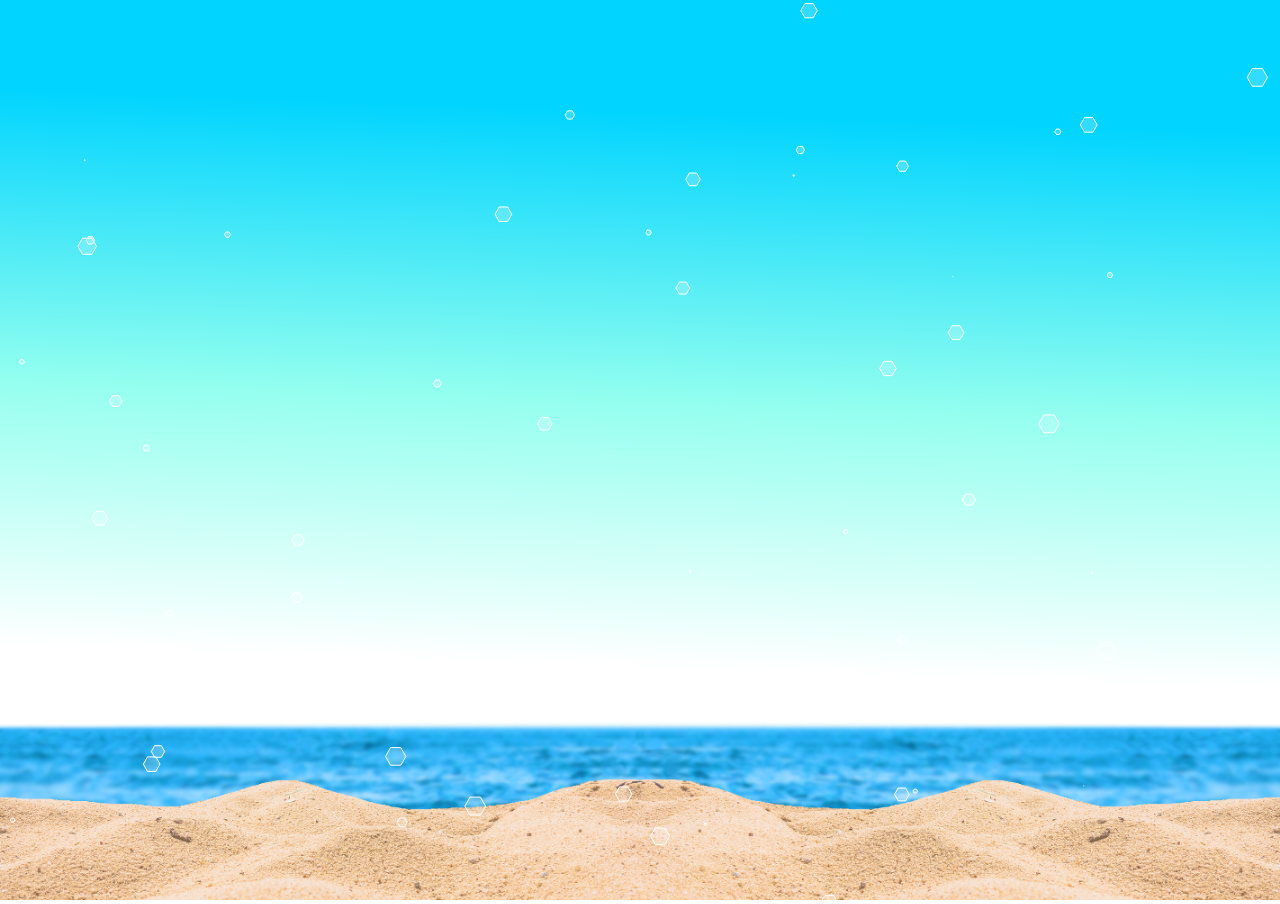
==== day.html @ e890d0ec "background and particles" ====
<!DOCTYPE html>
<html lang="en" dir="ltr">
  <head>
    <meta charset="utf-8">
    <title>애프터라이프 2020 바캉스 합작</title>
    <LINK href="css/background.css" rel="stylesheet" type="text/css">
    <script src="js/particles.js"></script>

    <style type="text/css">
      .bg-container{
        background: linear-gradient(2deg, rgba(255,255,255,1) 27%, rgba(148,255,239,1) 55%, rgba(0,212,255,1) 86%) no-repeat center center fixed;
      }
    </style>



  </head>
  <body>
    <div class="bg-container">

      <div class="header">

      </div>

      <div class="footer">
        <div class="footer-image">

        </div>

      </div>
      <div id="particles-container-day"></div>
      <div class="gallary">

      </div>
    </div>
    <script src="js/background-day.js"></script>

  </body>
</html>
---- css/background.css ----
:root{
  --main : #8fd4d1;
  --main-dark : #479a9a;
  --bgcolor : #f7f2e3;
}

  body{
    margin: 0px;
    padding: 0px;
    width: 100%;
    height: 100%;

  }

  p{
    margin: 0px;
    padding: 0px;
  }

  .header{
    display: flex;
    align-items: flex-end;
    margin: 0px;
    padding: 0px;
    width: inherit;
    height: 14%;
    text-align: center;
    justify-content: center;
    position: absolute;
    margin: 0px;
    font-family: 'Black Han Sans', sans-serif;
    font-style: italic;
    font-size: 6vh;
    line-height: 80%;
    text-shadow: 0.3vw 0.3vh 0.4vh var(--main-dark);
    color: white;
  }

  .bg-container{
    position: absolute;
    width: inherit;
    height: inherit;
    /*background: linear-gradient(183deg, #edf3f2, #b8d9dd, #f2dede, #f7f1f1) no-repeat center center fixed;*/
    background: linear-gradient(2deg, rgba(255,255,255,1) 15%, rgba(148,255,239,1) 30%, rgba(0,212,255,1) 86%) no-repeat center center fixed;
    /*background: radial-gradient( circle farthest-corner at 50% 130%,  #394242 0%, #394242 20%, #f7f2e3 100%) no-repeat center center fixed;*/
    /*background: radial-gradient( circle farthest-corner at 50% 130%,  #db929e 0%, #db929e 20%, #f7f2e3 100%) no-repeat center center fixed;*/
    background-size: cover;
    -moz-background-size: cover;
    -o-background-size: cover;
    -webkit-background-size: cover;
  }

  #particles-container-day{
    position: absolute;
    width: 100%;
    height: 100%;
    background-size: cover;
    background-repeat: no-repeat;
    mix-blend-mode: luminosity;
  }
  #particles-container-night{
    position: absolute;
    width: 100%;
    height: 100%;
    background-size: cover;
    background-repeat: no-repeat;
    mix-blend-mode: normal;
  }
  #particles-container-twilight{
    position: absolute;
    width: 100%;
    height: 100%;
    background-size: cover;
    background-repeat: no-repeat;
    mix-blend-mode: normal;
  }


  .bg-lace {
    position: absolute;
    width: 100%;
    height: 40%;
    background-image: url(../images/header.svg);
    background-repeat: repeat;
    background-size: contain;
    mix-blend-mode: color-burn;
    opacity: 1.0;

  }

  .footer{
    position: absolute;
    bottom: 0%;
    width: 100%;
    height: 20%;

    opacity: 1.0;
  }

  .footer-image{
    height: 100%;
    background-image: url(../images/beach_pattern.png);
    background-repeat: repeat-x;
    background-size: cover;
  }
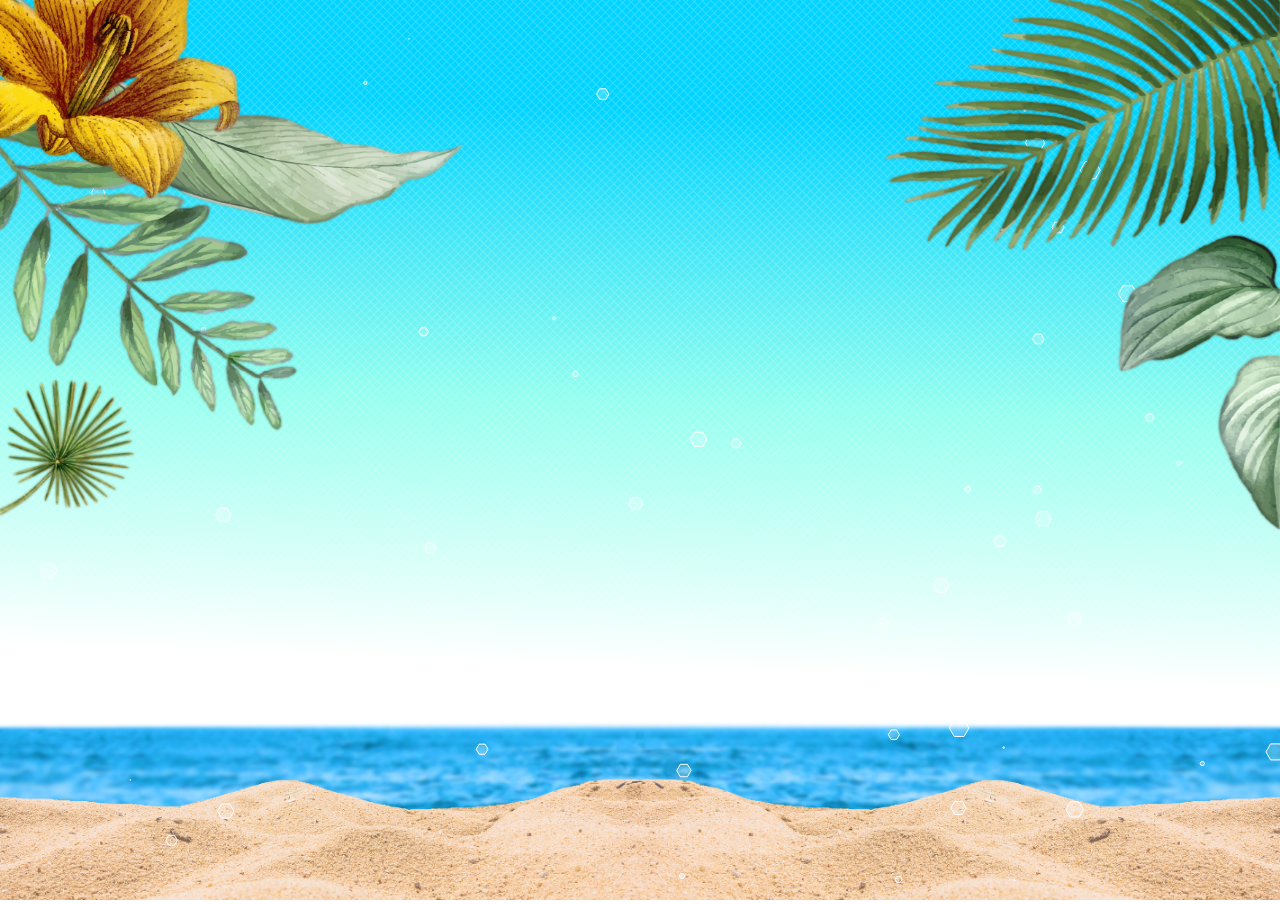
==== commit 085e9f91: "added left,right,logo,leggo image to index.html" ====
--- a/day.html
+++ b/day.html
@@ -17,10 +17,11 @@
   </head>
   <body>
     <div class="bg-container">
-
-      <div class="header">
+      <div class="bg-pattern">
 
       </div>
+
+
 
       <div class="footer">
         <div class="footer-image">
@@ -32,6 +33,12 @@
       <div class="gallary">
 
       </div>
+
+      <div class="left"></div>
+      <div class="right"></div>
+
+
+
     </div>
     <script src="js/background-day.js"></script>
 
--- a/css/background.css
+++ b/css/background.css
@@ -4,7 +4,29 @@
   --bgcolor : #f7f2e3;
 }
 
+@keyframes leftin {
+  from {left: -40%;}
+  to {left: 0;}
+}
+@keyframes rightin {
+  from {right: -40%;}
+  to {right: 0;}
+}
+@keyframes upin {
+  from {bottom: -20%;}
+  to {bottom: 0;}
+}
+@keyframes rot {
+  from {transform: none;}
+  to {transform: rotate(30deg);}
+
+}
+
+
+
+
   body{
+    overflow: hidden;
     margin: 0px;
     padding: 0px;
     width: 100%;
@@ -17,23 +39,94 @@
     padding: 0px;
   }
 
-  .header{
-    display: flex;
-    align-items: flex-end;
+  /* .header{
+    background-color: black;
     margin: 0px;
     padding: 0px;
-    width: inherit;
-    height: 14%;
-    text-align: center;
-    justify-content: center;
-    position: absolute;
-    margin: 0px;
+    width: 100%;
+    height: 60%;
+    position: absolute;
     font-family: 'Black Han Sans', sans-serif;
     font-style: italic;
     font-size: 6vh;
     line-height: 80%;
     text-shadow: 0.3vw 0.3vh 0.4vh var(--main-dark);
     color: white;
+  } */
+
+
+
+
+  .left{
+    position: absolute;
+    left: 0;
+    height: 60%;
+    width: 40%;
+    /* background-color: black; */
+    background-image: url(../images/left.png);
+    background-size: contain;
+    background-repeat: no-repeat;
+    background-position: top left;
+
+    animation: leftin 1s;
+    animation-timing-function: ease;
+
+  }
+
+  .logo{
+    position: absolute;
+    top:30%;
+    height: 20%;
+    width: 100%;
+    max-width: 100%;
+    background-color: rgba(150,200,200,0.1);
+    background-image: url(../images/logo.png);
+    background-size: contain;
+    background-repeat: no-repeat;
+    background-position: center;
+
+  }
+
+  .leggo{
+    position: absolute;
+    top: 50%;
+    width: 100%;
+    height: 10%;
+    max-height: 10%;
+
+  }
+
+  .leggoo{
+    height: 100%;
+    background-image: url(../images/leggo.png);
+    background-size: contain;
+    background-repeat: no-repeat;
+    background-position: center;
+    transition: all 1s ease;
+  }
+
+  .leggoo:hover{
+    transform: rotate(10deg);
+  }
+  .leggoo:active{
+    color: none;
+  }
+
+  .right{
+    position: absolute;
+    right: 0;
+    height: 60%;
+    width: 40%;
+    /* background-color: black; */
+    background-image: url(../images/right.png);
+    background-size: contain;
+    background-repeat: no-repeat;
+    background-position: top right;
+
+    animation: rightin 1s;
+    animation-timing-function: ease;
+
+
   }
 
   .bg-container{
@@ -50,6 +143,14 @@
     -webkit-background-size: cover;
   }
 
+  .bg-pattern{
+    background-image: url(../images/pattern.png);
+    background-size: cover;
+    position: absolute;
+    width: 100%;
+    height: 100%;
+  }
+
   #particles-container-day{
     position: absolute;
     width: 100%;
@@ -72,7 +173,7 @@
     height: 100%;
     background-size: cover;
     background-repeat: no-repeat;
-    mix-blend-mode: normal;
+    mix-blend-mode: luminosity;
   }
 
 
@@ -95,6 +196,9 @@
     height: 20%;
 
     opacity: 1.0;
+
+    animation: upin 0.7s;
+    animation-timing-function: ease-out;
   }
 
   .footer-image{
@@ -102,4 +206,6 @@
     background-image: url(../images/beach_pattern.png);
     background-repeat: repeat-x;
     background-size: cover;
-  }
+
+
+  }
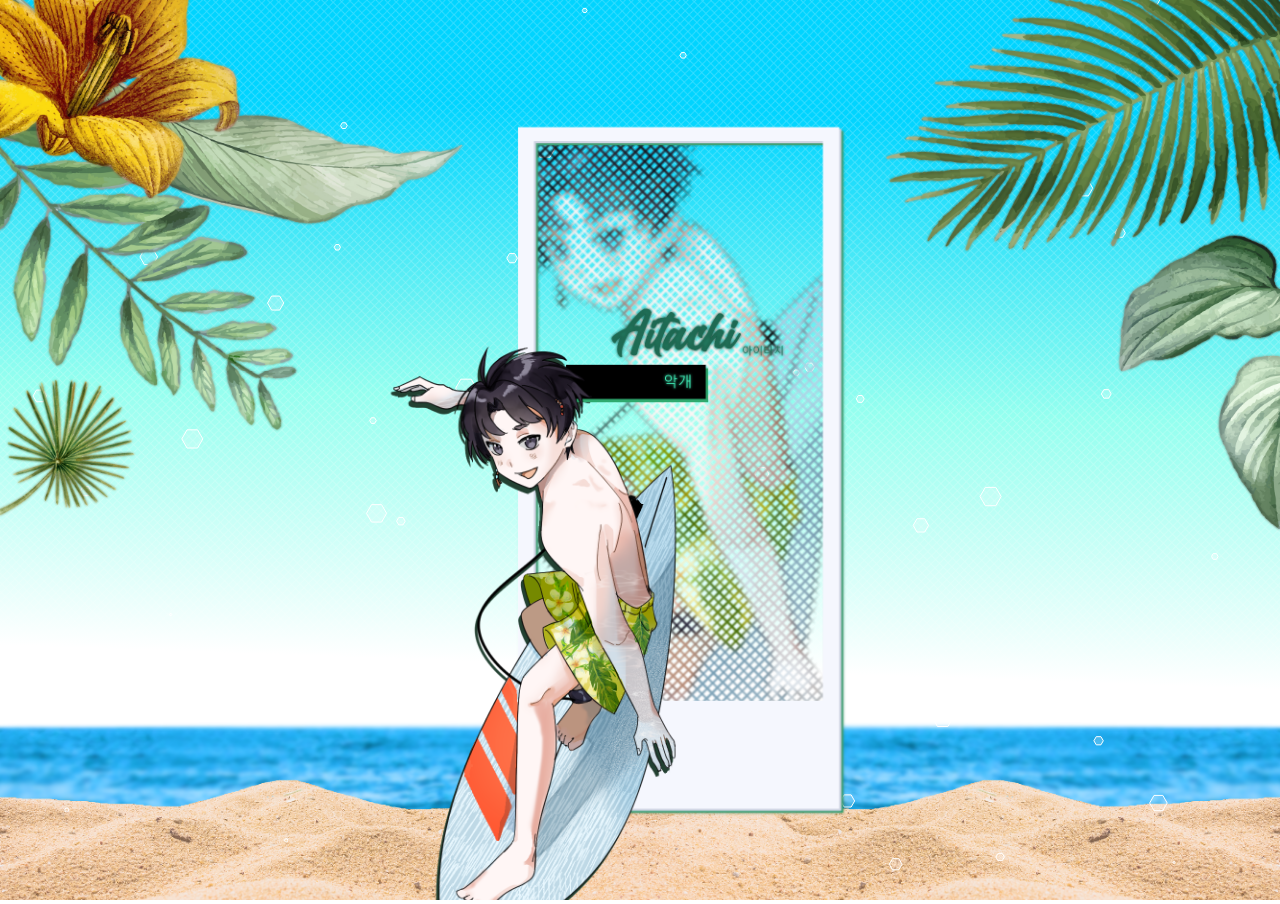
==== commit 395929d2: "added image" ====
--- a/day.html
+++ b/day.html
@@ -30,9 +30,7 @@
 
       </div>
       <div id="particles-container-day"></div>
-      <div class="gallary">
 
-      </div>
 
       <div class="left"></div>
       <div class="right"></div>
@@ -40,6 +38,21 @@
 
 
     </div>
+
+    <div class="gallary">
+      <div class="piece" >
+        <img src="images/낮-아이타치-악개.png" alt="">
+        <img src="images/낮-퀸시-행비.png" alt="">
+        <img src="images/낮-어부-테오.png" alt="">
+        <img src="images/낮-키르-리덕.png" alt="">
+        <img src="images/낮-나인+데이-라뽀.png" alt="">
+        <img src="images/낮-리히트+기이-제로파+수건.png" alt="">
+        <img src="images/낮-요니스매니저-토랑.png" alt="">
+        <a href="twilight.html"><img src="images/jar-twilight.png" style="width:30%;"alt=""></a>
+
+      </div>
+
+    </div>
     <script src="js/background-day.js"></script>
 
   </body>
--- a/css/background.css
+++ b/css/background.css
@@ -31,6 +31,7 @@
     padding: 0px;
     width: 100%;
     height: 100%;
+    text-align: center;
 
   }
 
@@ -141,6 +142,7 @@
     -moz-background-size: cover;
     -o-background-size: cover;
     -webkit-background-size: cover;
+    text-align: center;
   }
 
   .bg-pattern{
@@ -177,17 +179,40 @@
   }
 
 
-  .bg-lace {
-    position: absolute;
-    width: 100%;
-    height: 40%;
-    background-image: url(../images/header.svg);
-    background-repeat: repeat;
-    background-size: contain;
-    mix-blend-mode: color-burn;
-    opacity: 1.0;
-
-  }
+  .gallary{
+    position: absolute;
+
+    left: 50%;
+    transform: translateX(-50%);
+
+    width: 80vh;
+    max-width: 100%;
+    height: 100%;
+
+    text-align: center;
+    background-size: cover;
+
+    overflow: auto;
+    -ms-overflow-style: none;  /* IE and Edge */
+    scrollbar-width: none;
+  }
+
+  .gallary::-webkit-scrollbar {
+  display: none;
+}
+
+  .piece{
+    position: relative;
+    width: 100%;
+    background-size: contain;
+  }
+
+
+    img{
+    width: 100%;
+
+  }
+
 
   .footer{
     position: absolute;
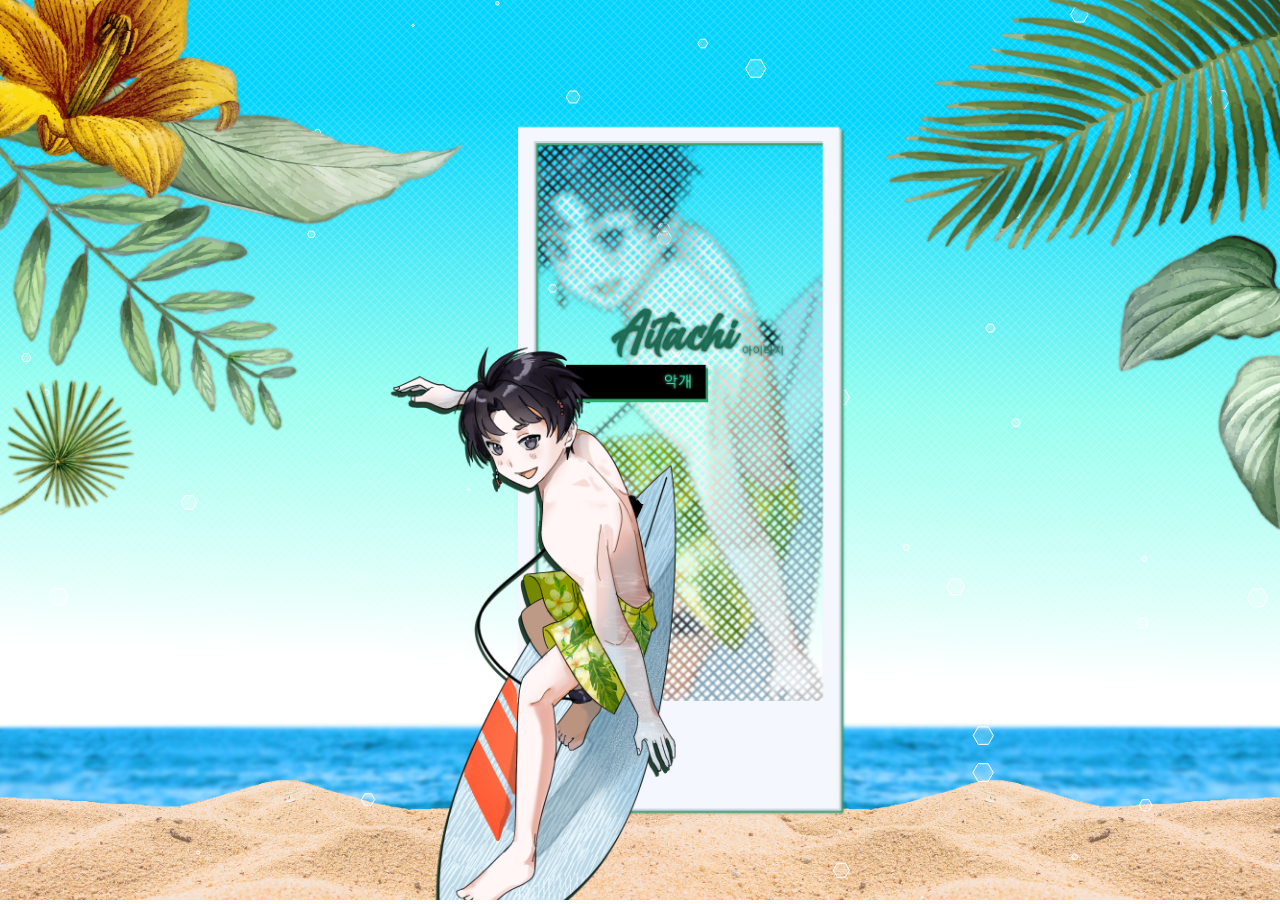
==== commit 5d8e457c: "changed file names into english" ====
--- a/day.html
+++ b/day.html
@@ -41,13 +41,13 @@
 
     <div class="gallary">
       <div class="piece" >
-        <img src="images/낮-아이타치-악개.png" alt="">
-        <img src="images/낮-퀸시-행비.png" alt="">
-        <img src="images/낮-어부-테오.png" alt="">
-        <img src="images/낮-키르-리덕.png" alt="">
-        <img src="images/낮-나인+데이-라뽀.png" alt="">
-        <img src="images/낮-리히트+기이-제로파+수건.png" alt="">
-        <img src="images/낮-요니스매니저-토랑.png" alt="">
+        <img src="images/day-aitachi.png" alt="">
+        <img src="images/day-quincy.png" alt="">
+        <img src="images/day-theo.png" alt="">
+        <img src="images/day-kirr.png" alt="">
+        <img src="images/day-nine+day.png" alt="">
+        <img src="images/day-licht+ghilley.png" alt="">
+        <img src="images/day-yonis+manager.png" alt="">
         <a href="twilight.html"><img src="images/jar-twilight.png" style="width:30%;"alt=""></a>
 
       </div>
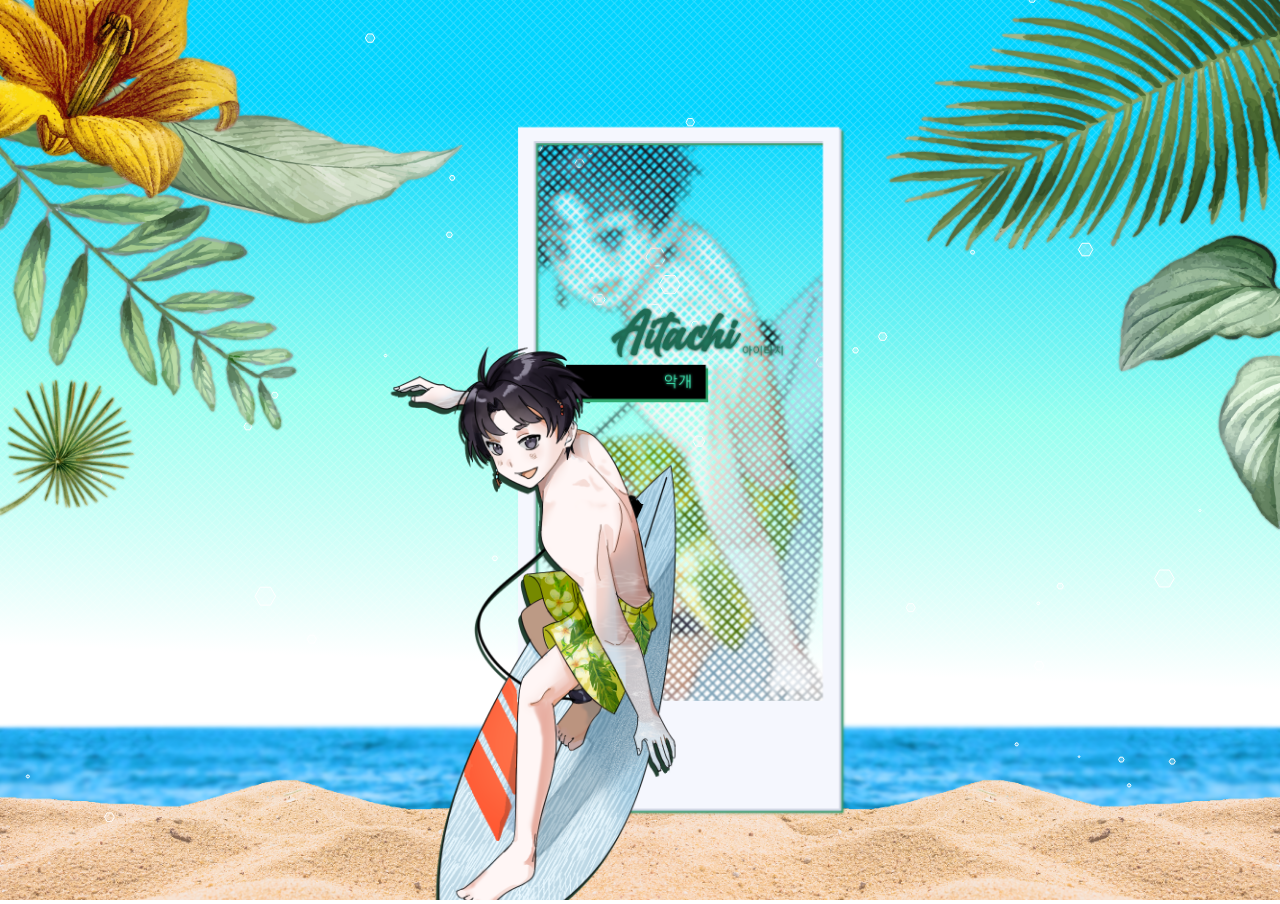
==== commit a29010b7: "changed image names" ====
--- a/day.html
+++ b/day.html
@@ -45,9 +45,9 @@
         <img src="images/day-quincy.png" alt="">
         <img src="images/day-theo.png" alt="">
         <img src="images/day-kirr.png" alt="">
-        <img src="images/day-nine+day.png" alt="">
-        <img src="images/day-licht+ghilley.png" alt="">
-        <img src="images/day-yonis+manager.png" alt="">
+        <img src="images/day-nine-day.png" alt="">
+        <img src="images/day-licht-ghilley.png" alt="">
+        <img src="images/day-yonis-manager.png" alt="">
         <a href="twilight.html"><img src="images/jar-twilight.png" style="width:30%;"alt=""></a>
 
       </div>
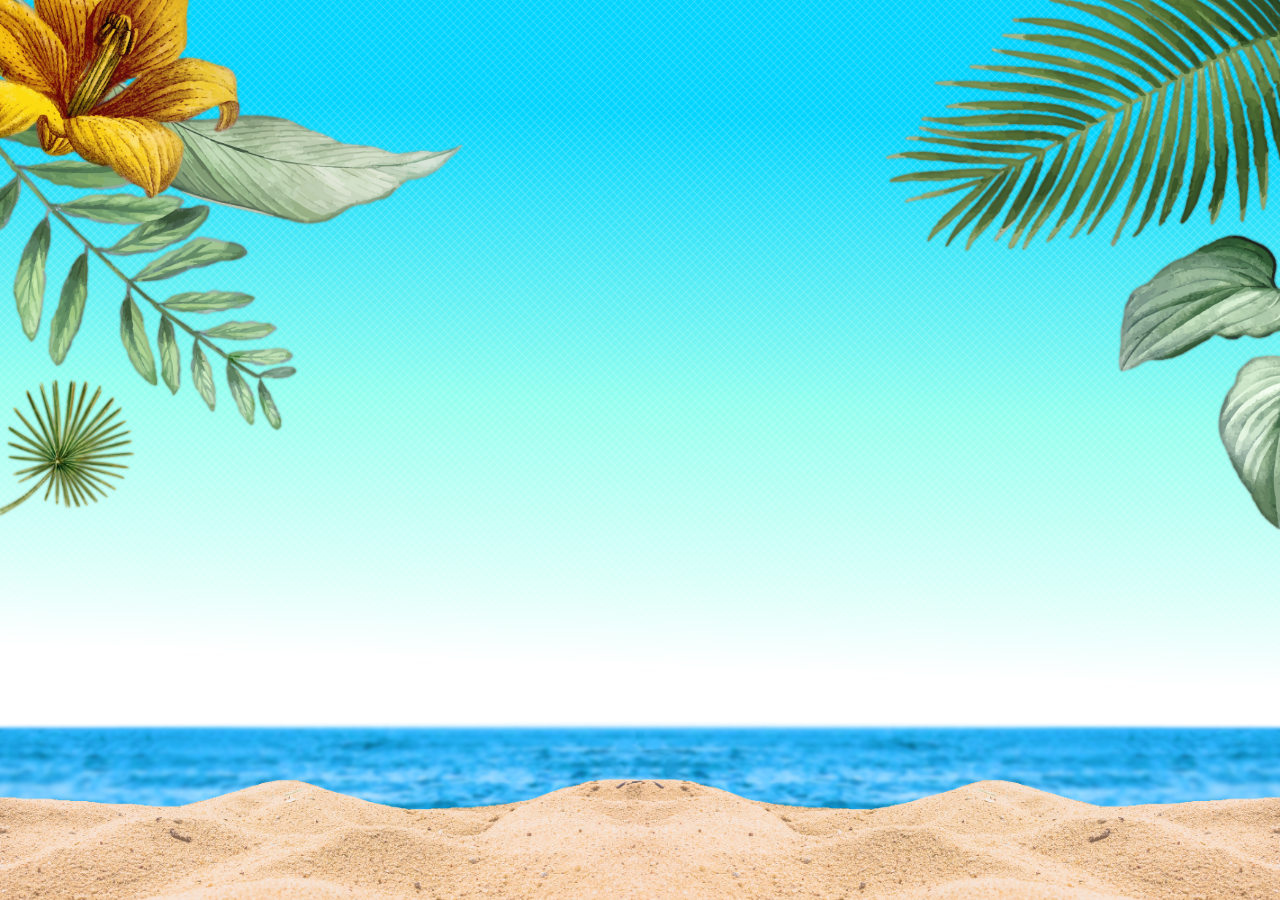
==== commit 2158ebeb: "done done done" ====
--- a/day.html
+++ b/day.html
@@ -40,7 +40,7 @@
     </div>
 
     <div class="gallary">
-      <div class="piece" >
+      <!-- <div class="piece" >
         <img src="images/day-aitachi.png" alt="">
         <img src="images/day-quincy.png" alt="">
         <img src="images/day-theo.png" alt="">
@@ -50,7 +50,7 @@
         <img src="images/day-yonis-manager.png" alt="">
         <a href="twilight.html"><img src="images/jar-twilight.png" style="width:30%;"alt=""></a>
 
-      </div>
+      </div> -->
 
     </div>
     <script src="js/background-day.js"></script>
